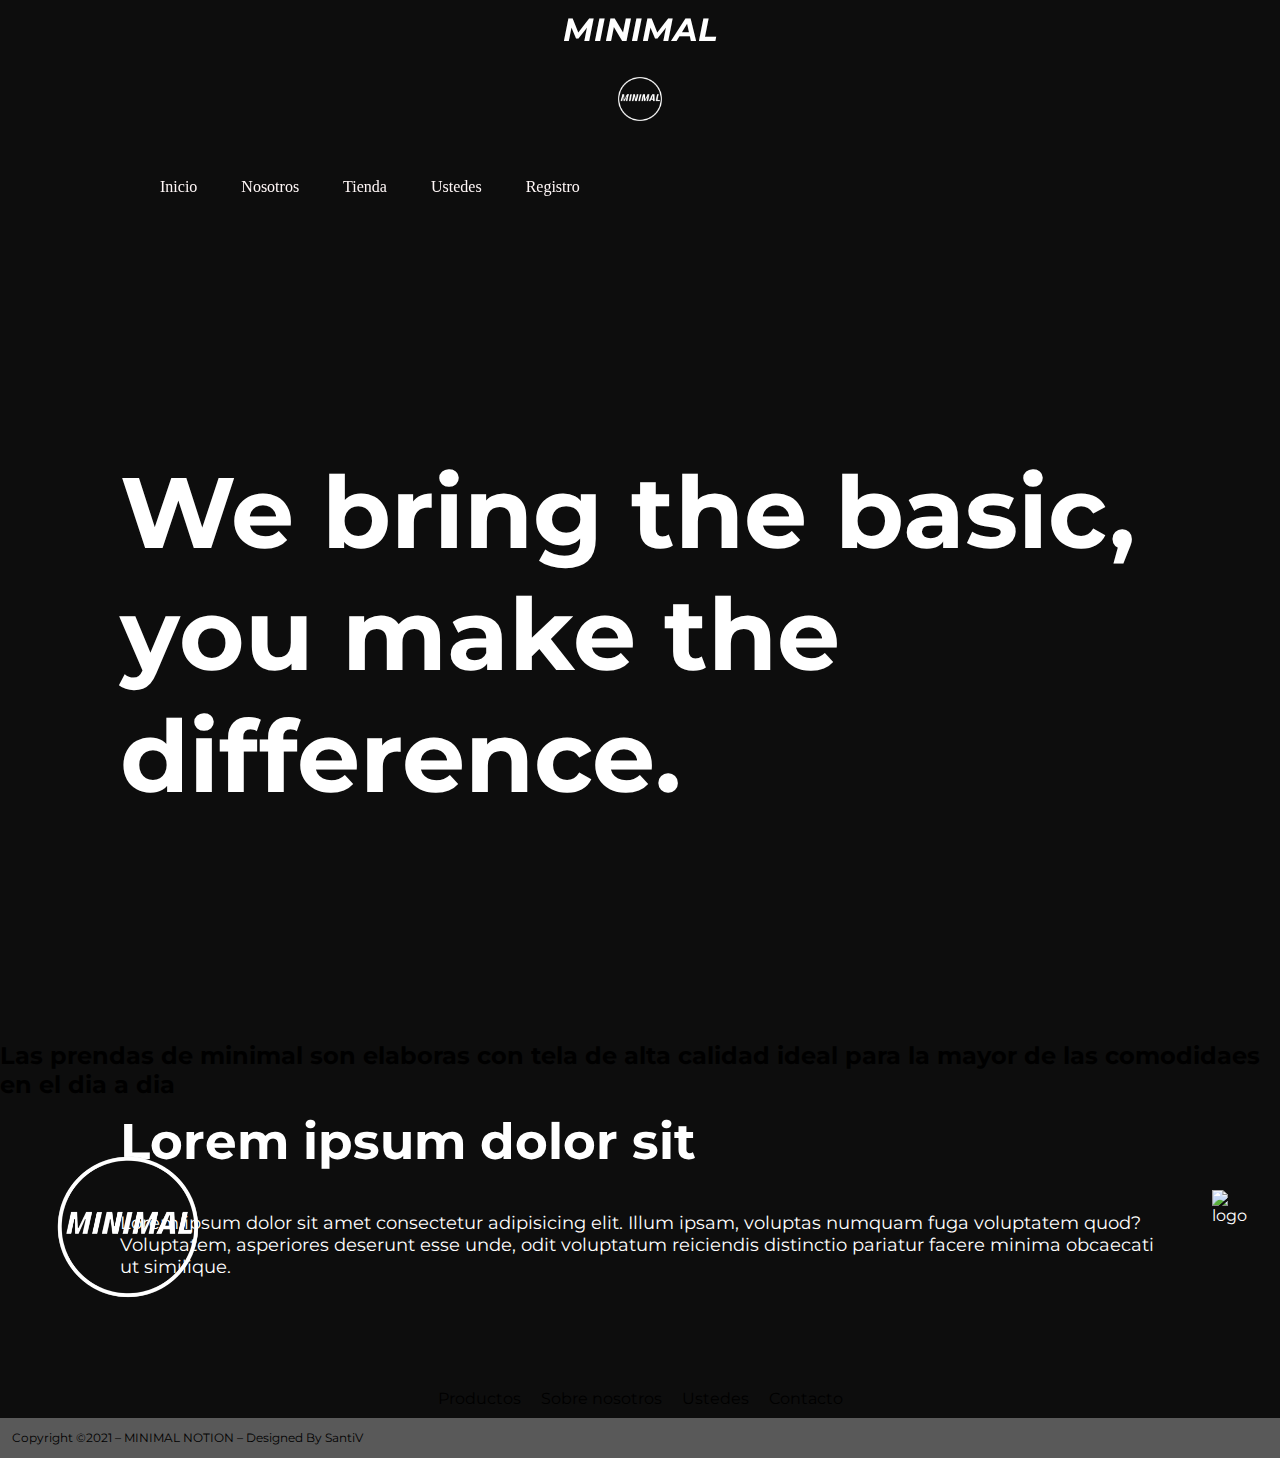
==== index.html @ 9dcfcaac "se agrega sass" ====
<!DOCTYPE html>
<html lang="en">
<head>
    <meta charset="UTF-8">
    <meta http-equiv="X-UA-Compatible" content="IE=edge">
    <meta name="viewport" content="width=device-width, initial-scale=1.0">
    <link rel="icon" href="imagenes/minimalnotion1.png">
    <!--GOOGLE FONTS-->
    <link rel="preconnect" href="https://fonts.googleapis.com">
    <link rel="preconnect" href="https://fonts.gstatic.com" crossorigin>
    <link href="https://fonts.googleapis.com/css2?family=Montserrat&family=Source+Sans+3:ital,wght@1,700&display=swap" rel="stylesheet">
    <!--FONT AWESOME-->
    <link rel="stylesheet" href="https://use.fontawesome.com/releases/v5.15.4/css/all.css" integrity="sha384-DyZ88mC6Up2uqS4h/KRgHuoeGwBcD4Ng9SiP4dIRy0EXTlnuz47vAwmeGwVChigm" crossorigin="anonymous">
    <!--CSS-->
    <link rel="stylesheet" href="./css/main.css">
    <title>Minimal Notion</title>
</head>
<body>
    <div class="container">
        <div class="header">
        <header>
            <h1 class="titInicialMinimal">MINIMAL</h1>
            <div class="containerAnimacion">
                <div class="agrandar">
                    <img src="imagenes/minimalnotion1-PhotoRoom.png" alt="" height="80px" width="80px" >
                </div>
            </div>
            <nav class="nav">
                <nav class="navegacion">
                    <ul class="menu">
                        <li><a href="index.html">Inicio</a></li>
                        <li><a href="./Sections/nosotros.html">Nosotros</a></li>
                        <li><a href="./Sections/tienda.html">Tienda</a>
                            <ul class="submenu">
                                <li><a href="./Sections/tienda.html">Hombre</a></li>
                                <li><a href="./Sections/tienda.html">Mujer</a></li>
                            </ul>
                        </li>
                        <li><a href="./Sections/Ustedes.html">Ustedes</a></li>
                        <li><a href="./Sections/registro.html">Registro</a></li>
                    </ul>
                </nav>
        </header>
    </div>
        <div class="banner">
        <div class="banner">
            <h1 class="bannerTitle">We bring the basic, you make the difference.</h1>
        </div>
            <!--breve explicacion de los productos-->
        <section class="section1">
            <div class="section1Texto">
                <h2 class="section1Title">Lorem ipsum dolor sit </h2>
                <p class="section1Descrip">Lorem ipsum dolor sit amet consectetur adipisicing elit. Illum ipsam, voluptas numquam fuga voluptatem quod? Voluptatem, asperiores deserunt esse unde, odit voluptatum reiciendis distinctio pariatur facere minima obcaecati ut similique.</p>
            </div>
            <div class="section1Img">
                <img class="section1Img" src="imagenes/Minimal Inicio.png" alt="logo" height="50%" width="30%">
            </div>
    </div>
        <div class="info-a-compradores">
            <h2>Las prendas de minimal son elaboras con tela de alta calidad ideal para la mayor de las comodidaes en el dia a dia</h2>
    
    </div>
        <div class="footer">
            <div class="container">
                <img class="footerImg" src="imagenes/minimalnotion1-PhotoRoom.png" alt="logo">
                <ul class="list-inline">
                    <li class="list-inline-item"><a href="#"><i class="fab fa-facebook"></i></a></li>
                    <li class="list-inline-item"><a href="#"><i class="fab fa-instagram"></i></a></li>
                </ul>
                <ul class="list-inline">
                    <li class="list-inline-item footer-menu"><a href="">Productos</a></li>
                    <li class="list-inline-item footer-menu"><a href="">Sobre nosotros</a></li>
                    <li class="list-inline-item footer-menu"><a href="">Ustedes</a></li>
                    <li class="list-inline-item footer-menu"><a href="">Contacto</a></li>
                </ul>
            </div>
            <div class="footerb">
                <p>Copyright ©2021 – MINIMAL NOTION – Designed By SantiV</p>
            </div>
        </section>
    </div>
    </div>
</body>
</html>
---- css/main.css ----
/*body*/

* {
    box-sizing: border-box;
    -webkit-font-smoothing: antialiased;
    -moz-osx-font-smoothing: grayscale;
	margin: 0px;
	padding: 0px;
}
a{
	text-decoration: none;
	font-style: none;
	color: #000;
}
body {
font-family: "Montserrat", sans-serif;
background-color: #0D0D0D;
}
header{
	width: 100%;
	position: sticky;
	top: 0;
}
.titInicialMinimal {
font-style: italic; 
text-align: center;
color: #fff;
margin: 10px;
}
.containerAnimacion{
	display: flex;
	justify-content: center;
	align-items:center;
}
.agrandar{
	animation-name: agrandar;
	-o-animation-iteration-count: infinite;
	animation-duration: 2s;
	animation-timing-function: linear;
	animation-direction: alternate ;
}
@keyframes agrandar{
	from{
	transform: scale(1.1)
	}
	to{
	transform: scale(2.0)
	}
}




/*BARRA DE NAVEGACION*/
.navegacion{
	width: 1000px;
	margin: 20px auto;
	background: #0D0D0D;
	
}
/*BARRA DE NAVEGACION*/
.navegacion{
	width: 1000px;
	margin: 20px auto;
	background: #0D0D0D;
	
}

.navegacion ul{
	list-style: none;
}

.menu > li{
	position: relative;
	display: inline-block;
}

.menu > li > a{
	display: block;
	padding: 15px 20px;
	color: #fff7f7;
	font-family: 'Open sans';
	text-decoration: none;
}

.menu li a:hover{
	color: #CE7D35;
	transition: all .3s;
}
/* EFECTO BOTONES*/
.navMenu{
	display: flex;
}
/* SUBMENU*/
.submenu{
	position: absolute;
	background: #333333;
	width: 120%;
	visibility: hidden;
	opacity: 0;
	transition: opacity 1.5s;
}

.submenu li a{
	display: block;
	padding: 15px;
	color: #fff;
	font-family: 'Open sans';
	text-decoration: none;
}

.menu li:hover .submenu{
	visibility: visible;
	opacity: 1;
}

/*banner y footer no hechos en sass*/
/*BANNER*/

.banner{
	width: 100%;
	height: 90vh;
	background-image: url(../imagenes/Minimal\ Inicio.png);
	background-size: cover;
	background-position : center;
}
.bannerTitle{
	text-align: left;
	color: #fff;
	font-size: 100px;
	padding: 220px 120px;
} 
/*SECTION*/
.section1{
	display: flex;
	align-items: center;
	justify-content: space-between;
	margin:50px;
	color: #fff;
}
.section1Texto{
	padding-left: 70px;
	padding-right: 50px;
}
.section1Title{
	padding: 20px 0;
	font-size: 50px;
}
.section1Descrip{
	padding: 20px 0;
	font-size: 18px;
}
.section1Img{
	width: 2vh;
	height: 1vh;
}

/*FOOTER*/
#footer {
	margin-top: 80px;
	padding: 20px 0 0 0;
	text-align: center;
	color: #fff;
}
#footer {
	background: #262626;
}
#footer a{
	color: #fff;
}
#footer a:hover{
	color: #585858;
}
.footerImg{
	width: 20%;
}
.list-inline{
	display: flex;
	justify-content: center;
	list-style: none;
}
.list-inline-item{
	padding: 10px;
}
.footerb {
	background-color: #595959;
	height: 40px;
}
.footerb p {
	font-size: 12px;
	padding: 12px;
}

/*FIN FOOTER*/

/*NOSOTROS*/
.sectionNosotrosImg {
	width: 100%;
	height: 100%;
	background-size: cover;
	background-position: center;
}
/*FIN NOSOTROS*/

/*CONTACTO*/
form {
	width: 300px;
	margin: auto;
	background: #ddd;
	padding: 20px;
	margin-top: 20px;
	color: black;
	border: 1px solid black;
}
h1 {
	text-align: start;
	margin-bottom: 20px;
	margin-top: 0;
}
label, input,select {
	width: 100%;
	display: block;
	font-size: 1.2em;
}
input, select {
	padding: 5px;
	margin-bottom: 20px;
}
input[type="submit"] {
	width: 30%;
	margin: auto;
	background: #333;
	color: white;
	border: none;
	cursor: pointer;
}
.error {
	color: red;}


/*FIN CONTACTO*/
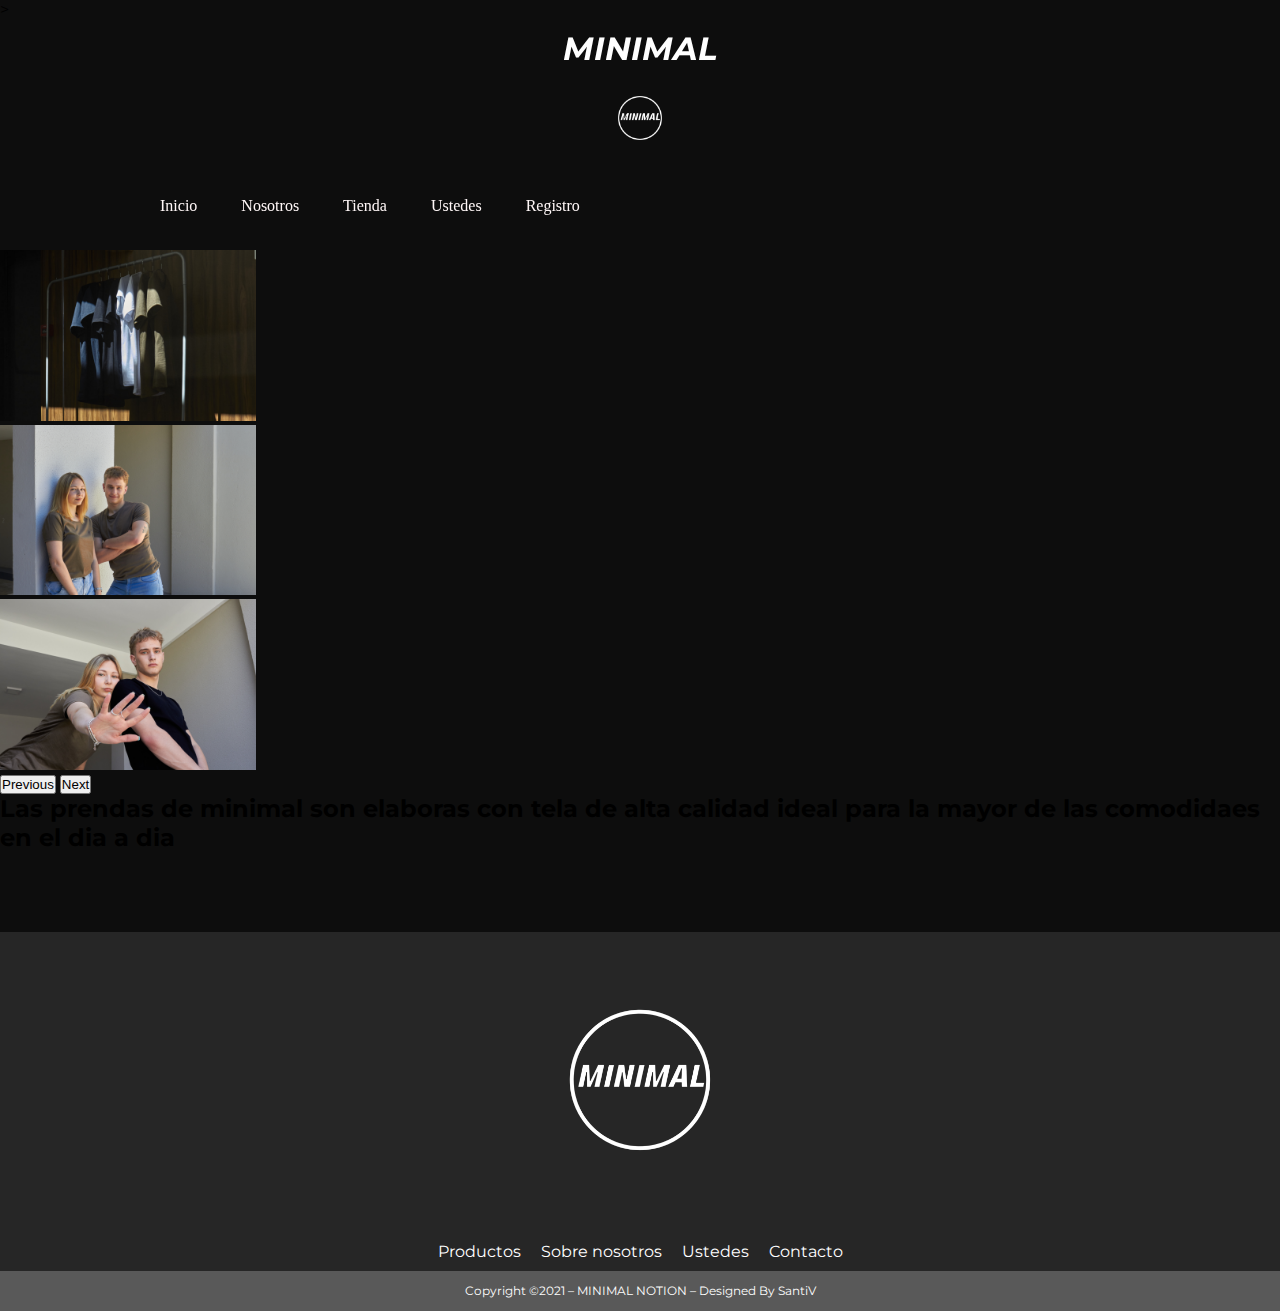
==== commit 46ecaf81: "se modifican todas las secciones faltaria aplicar sass al 100%" ====
--- a/index.html
+++ b/index.html
@@ -1,6 +1,6 @@
 <!DOCTYPE html>
 <html lang="en">
-<head>
+>
     <meta charset="UTF-8">
     <meta http-equiv="X-UA-Compatible" content="IE=edge">
     <meta name="viewport" content="width=device-width, initial-scale=1.0">
@@ -8,6 +8,10 @@
     <!--GOOGLE FONTS-->
     <link rel="preconnect" href="https://fonts.googleapis.com">
     <link rel="preconnect" href="https://fonts.gstatic.com" crossorigin>
+    <!--Bostrap 4.6v-->
+    <link rel="stylesheet" href="https://cdn.jsdelivr.net/npm/bootstrap@4.6.1/dist/css/bootstrap.min.css" integrity="sha384-zCbKRCUGaJDkqS1kPbPd7TveP5iyJE0EjAuZQTgFLD2ylzuqKfdKlfG/eSrtxUkn" crossorigin="anonymous">
+    <!--Aos-->
+    <link href="https://unpkg.com/aos@2.3.1/dist/aos.css" rel="stylesheet">
     <link href="https://fonts.googleapis.com/css2?family=Montserrat&family=Source+Sans+3:ital,wght@1,700&display=swap" rel="stylesheet">
     <!--FONT AWESOME-->
     <link rel="stylesheet" href="https://use.fontawesome.com/releases/v5.15.4/css/all.css" integrity="sha384-DyZ88mC6Up2uqS4h/KRgHuoeGwBcD4Ng9SiP4dIRy0EXTlnuz47vAwmeGwVChigm" crossorigin="anonymous">
@@ -22,7 +26,7 @@
             <h1 class="titInicialMinimal">MINIMAL</h1>
             <div class="containerAnimacion">
                 <div class="agrandar">
-                    <img src="imagenes/minimalnotion1-PhotoRoom.png" alt="" height="80px" width="80px" >
+                    <img src="imagenes/minimalnotion1-PhotoRoom.png" alt="" height="80px" width="80px" data-aos="fade-right" data-aos-duration="3000">
                 </div>
             </div>
             <nav class="nav">
@@ -41,44 +45,54 @@
                     </ul>
                 </nav>
         </header>
-    </div>
-        <div class="banner">
-        <div class="banner">
-            <h1 class="bannerTitle">We bring the basic, you make the difference.</h1>
+        <div id="carouselExampleControls" class="carousel slide" data-ride="carousel">
+            <div class="carousel-inner">
+            <div class="carousel-item active">
+                <img src="imagenes/perchero carrousel .png" class="d-block w-100" alt="..." width="20%" height="20%">
+            </div>
+            <div class="carousel-item">
+                <img src="imagenes/remeras verdes carrousel.jpg" class="d-block w-100" alt="..."width="20%" height="20%">
+            </div>
+            <div class="carousel-item">
+                <img src="imagenes/carrousel remeras miztas.jpg" class="d-block w-100" alt="..."width="20%" height="20%">
+            </div>
+            </div>
+        <button class="carousel-control-prev" type="button" data-target="#carouselExampleControls" data-slide="prev">
+            <span class="carousel-control-prev-icon" aria-hidden="true"></span>
+            <span class="sr-only">Previous</span>
+            </button>
+            <button class="carousel-control-next" type="button" data-target="#carouselExampleControls" data-slide="next">
+            <span class="carousel-control-next-icon" aria-hidden="true"></span>
+            <span class="sr-only">Next</span>
+            </button>
         </div>
-            <!--breve explicacion de los productos-->
-        <section class="section1">
-            <div class="section1Texto">
-                <h2 class="section1Title">Lorem ipsum dolor sit </h2>
-                <p class="section1Descrip">Lorem ipsum dolor sit amet consectetur adipisicing elit. Illum ipsam, voluptas numquam fuga voluptatem quod? Voluptatem, asperiores deserunt esse unde, odit voluptatum reiciendis distinctio pariatur facere minima obcaecati ut similique.</p>
-            </div>
-            <div class="section1Img">
-                <img class="section1Img" src="imagenes/Minimal Inicio.png" alt="logo" height="50%" width="30%">
-            </div>
-    </div>
         <div class="info-a-compradores">
             <h2>Las prendas de minimal son elaboras con tela de alta calidad ideal para la mayor de las comodidaes en el dia a dia</h2>
-    
-    </div>
-        <div class="footer">
-            <div class="container">
-                <img class="footerImg" src="imagenes/minimalnotion1-PhotoRoom.png" alt="logo">
-                <ul class="list-inline">
-                    <li class="list-inline-item"><a href="#"><i class="fab fa-facebook"></i></a></li>
-                    <li class="list-inline-item"><a href="#"><i class="fab fa-instagram"></i></a></li>
-                </ul>
-                <ul class="list-inline">
-                    <li class="list-inline-item footer-menu"><a href="">Productos</a></li>
-                    <li class="list-inline-item footer-menu"><a href="">Sobre nosotros</a></li>
-                    <li class="list-inline-item footer-menu"><a href="">Ustedes</a></li>
-                    <li class="list-inline-item footer-menu"><a href="">Contacto</a></li>
-                </ul>
-            </div>
-            <div class="footerb">
-                <p>Copyright ©2021 – MINIMAL NOTION – Designed By SantiV</p>
-            </div>
-        </section>
-    </div>
-    </div>
+            <section class="footer">
+                <div class="container">
+                    <img class="footerImg" src="imagenes/minimalnotion1-PhotoRoom.png" alt="logo">
+                    <ul class="list-inline">
+                        <li class="list-inline-item"><a href="#"><i class="fab fa-facebook"></i></a></li>
+                        <li class="list-inline-item"><a href="#"><i class="fab fa-instagram"></i></a></li>
+                    </ul>
+                    <ul class="list-inline">
+                        <li class="list-inline-item footer-menu"><a href="">Productos</a></li>
+                        <li class="list-inline-item footer-menu"><a href="">Sobre nosotros</a></li>
+                        <li class="list-inline-item footer-menu"><a href="">Ustedes</a></li>
+                        <li class="list-inline-item footer-menu"><a href="">Contacto</a></li>
+                    </ul>
+                </div>
+                <div class="footerb">
+                    <p>Copyright ©2021 – MINIMAL NOTION – Designed By SantiV</p>
+                </div>
+            </section>
+    <!--Aos js-->
+    <script src="https://unpkg.com/aos@2.3.1/dist/aos.js"></script>
+    <script>
+        AOS.init();
+    </script>
+    <!--BOOTSTRAP 4.6 JS-->
+    <script src="https://cdn.jsdelivr.net/npm/jquery@3.5.1/dist/jquery.slim.min.js" integrity="sha384-DfXdz2htPH0lsSSs5nCTpuj/zy4C+OGpamoFVy38MVBnE+IbbVYUew+OrCXaRkfj" crossorigin="anonymous"></script>
+<script src="https://cdn.jsdelivr.net/npm/bootstrap@4.6.1/dist/js/bootstrap.bundle.min.js" integrity="sha384-fQybjgWLrvvRgtW6bFlB7jaZrFsaBXjsOMm/tB9LTS58ONXgqbR9W8oWht/amnpF" crossorigin="anonymous"></script>
 </body>
 </html>--- a/css/main.css
+++ b/css/main.css
@@ -1,5 +1,9 @@
-/*body*/
-
+/*
+-----------------FUENTES---------------
+font-family: 'Montserrat', sans-serif;
+font-family: 'Source Sans 3', sans-serif;
+*/
+/*INDEX*/
 * {
     box-sizing: border-box;
     -webkit-font-smoothing: antialiased;
@@ -13,8 +17,8 @@
 	color: #000;
 }
 body {
-font-family: "Montserrat", sans-serif;
-background-color: #0D0D0D;
+    background-color: #0D0D0D;
+	font-family: 'Montserrat', sans-serif;
 }
 header{
 	width: 100%;
@@ -22,7 +26,7 @@
 	top: 0;
 }
 .titInicialMinimal {
-font-style: italic; 
+	font-style: italic; 
 text-align: center;
 color: #fff;
 margin: 10px;
@@ -30,7 +34,7 @@
 .containerAnimacion{
 	display: flex;
 	justify-content: center;
-	align-items:center;
+	align-items:center
 }
 .agrandar{
 	animation-name: agrandar;
@@ -49,8 +53,6 @@
 }
 
 
-
-
 /*BARRA DE NAVEGACION*/
 .navegacion{
 	width: 1000px;
@@ -58,13 +60,6 @@
 	background: #0D0D0D;
 	
 }
-/*BARRA DE NAVEGACION*/
-.navegacion{
-	width: 1000px;
-	margin: 20px auto;
-	background: #0D0D0D;
-	
-}
 
 .navegacion ul{
 	list-style: none;
@@ -91,6 +86,7 @@
 .navMenu{
 	display: flex;
 }
+
 /* SUBMENU*/
 .submenu{
 	position: absolute;
@@ -114,7 +110,10 @@
 	opacity: 1;
 }
 
-/*banner y footer no hechos en sass*/
+
+
+
+
 /*BANNER*/
 
 .banner{
@@ -156,19 +155,19 @@
 }
 
 /*FOOTER*/
-#footer {
+.footer {
 	margin-top: 80px;
 	padding: 20px 0 0 0;
 	text-align: center;
 	color: #fff;
 }
-#footer {
+.footer {
 	background: #262626;
 }
-#footer a{
-	color: #fff;
-}
-#footer a:hover{
+.footer a{
+	color: #fff;
+}
+.footer a:hover{
 	color: #585858;
 }
 .footerImg{
@@ -200,6 +199,7 @@
 	background-size: cover;
 	background-position: center;
 }
+
 /*FIN NOSOTROS*/
 
 /*CONTACTO*/
@@ -239,3 +239,146 @@
 
 
 /*FIN CONTACTO*/
+
+/*TIENDA*/
+.Grid-tienda{}
+.clearfix:before,
+.clearfix:after {
+    content: " ";
+    display: table;
+}
+
+.clearfix:after {
+    clear: both;
+}
+
+.card {
+background-color: #fff;
+border-radius: 2px;
+box-shadow: -1px 2px 4px rgba(0,0,0,.25), 1px 1px 3px rgba(0,0,0,.1);
+margin: 0 auto;
+max-width: 340px;
+}
+
+.card-media {
+width: 100%;
+}
+
+.card-details {
+padding: 5px 15px;
+}
+
+.card-head {
+font-weight: 400;
+}
+
+.card-head {
+font-size: 26px;
+margin-bottom: 15px;
+}
+
+.card-action-button {
+border-radius: 2px;
+color: #FFAB40;
+cursor: pointer;
+display: inline-block;
+font-weight: 500;
+margin: 0;
+padding: 10px;
+text-decoration: none;
+}
+
+.card-action-button:hover {
+background-color: rgba(255 ,168 ,58, .2);
+}
+
+
+
+/*FIN TIENDA*/
+
+/* USTEDES*/
+*{
+	padding: 0;
+	margin: 0;
+	box-sizing: border-box;
+}
+
+
+.headerUstedes { grid-area: header;
+background-color: red;
+height: 24vh;
+}
+
+.seccion1{ grid-area: section1;
+background-color: rebeccapurple;
+height: 26,1vh;
+}
+
+.seccion2 { grid-area: section2;
+background-color: royalblue;
+height: 26,1vh;
+}
+
+.seccion3 { grid-area: section3;
+background-color: wheat;
+height: 25,1vh;
+}
+
+.seccion4 { grid-area: section4;
+background-color: orange;
+height: 25,1vh;
+}
+
+.footerUstedes { grid-area: footer; 
+background-color: greenyellow;
+height: 25vh;
+} 
+.Grid-Ustedes{
+	display: grid
+	
+
+}
+
+.h1Ustedes{
+	font-size: none;
+	color: #fff;
+}
+.h2Ustedes{
+	font-size: none;
+	color: #fff;
+}
+.sectionUstedesImg1{
+	width: 10%;
+
+}
+.sectionUstedesImg2{
+	width: 10%;
+
+}
+.sectionUstedesImg3{
+	width: 10%;
+
+}
+.sectionUstedesImg4{
+	width: 10%;
+
+}
+.sectionUstedesImg5{
+	width: 10%;
+
+}
+.sectionUstedesImg6{
+	width: 10%;
+
+}
+
+
+@media (max-width: 420px) {
+	.container {
+		grid-template-areas:"header header header header""header header header header""section1 section1 section1 section1""section2 section2 section2 section2""section3 section3 section3 section3""section4 section4 section4 section4""footer footer footer footer""footer footer footer footer";
+	}
+}
+
+
+
+/*  FIN USTEDES*/   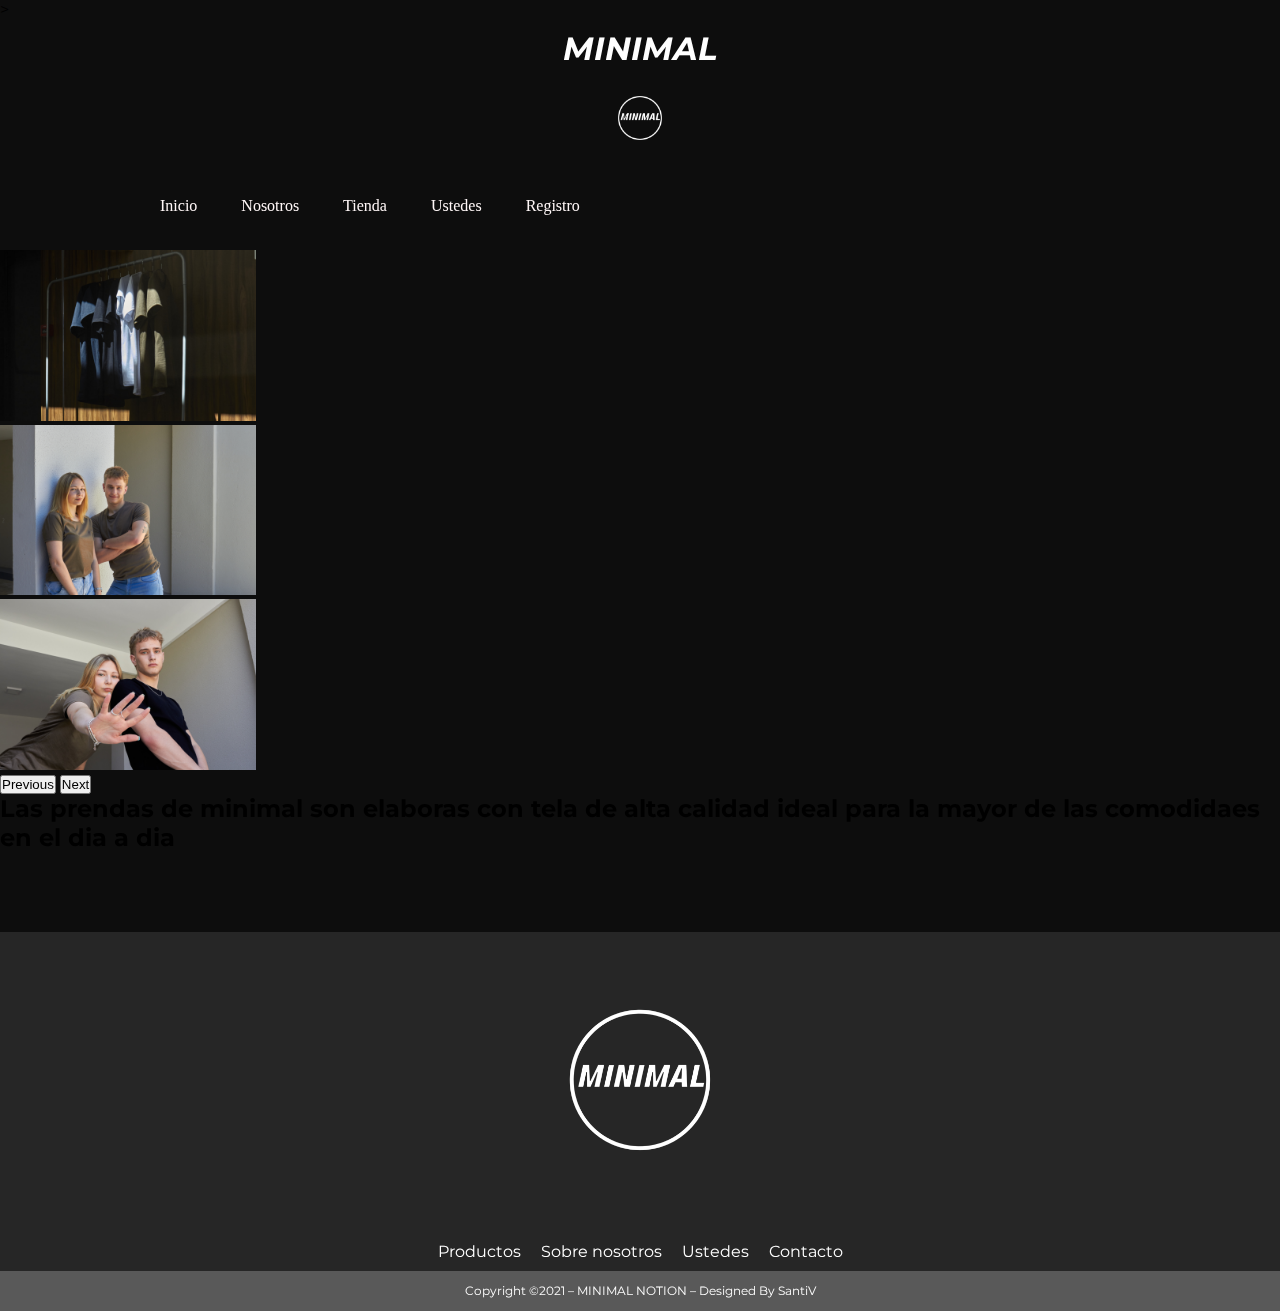
==== commit 9cff39d4: "se agregan imagenes a carpeta img y se agrega colores al sass correspondiente" ====
--- a/index.html
+++ b/index.html
@@ -44,7 +44,6 @@
                         <li><a href="./Sections/registro.html">Registro</a></li>
                     </ul>
                 </nav>
-        </header>
         <div id="carouselExampleControls" class="carousel slide" data-ride="carousel">
             <div class="carousel-inner">
             <div class="carousel-item active">
--- a/css/main.css
+++ b/css/main.css
@@ -229,8 +229,8 @@
 input[type="submit"] {
 	width: 30%;
 	margin: auto;
-	background: #333;
-	color: white;
+	background: #585858;
+	color: #fff;
 	border: none;
 	cursor: pointer;
 }
@@ -304,73 +304,7 @@
 }
 
 
-.headerUstedes { grid-area: header;
-background-color: red;
-height: 24vh;
-}
-
-.seccion1{ grid-area: section1;
-background-color: rebeccapurple;
-height: 26,1vh;
-}
-
-.seccion2 { grid-area: section2;
-background-color: royalblue;
-height: 26,1vh;
-}
-
-.seccion3 { grid-area: section3;
-background-color: wheat;
-height: 25,1vh;
-}
-
-.seccion4 { grid-area: section4;
-background-color: orange;
-height: 25,1vh;
-}
-
-.footerUstedes { grid-area: footer; 
-background-color: greenyellow;
-height: 25vh;
-} 
-.Grid-Ustedes{
-	display: grid
-	
-
-}
-
-.h1Ustedes{
-	font-size: none;
-	color: #fff;
-}
-.h2Ustedes{
-	font-size: none;
-	color: #fff;
-}
-.sectionUstedesImg1{
-	width: 10%;
-
-}
-.sectionUstedesImg2{
-	width: 10%;
-
-}
-.sectionUstedesImg3{
-	width: 10%;
-
-}
-.sectionUstedesImg4{
-	width: 10%;
-
-}
-.sectionUstedesImg5{
-	width: 10%;
-
-}
-.sectionUstedesImg6{
-	width: 10%;
-
-}
+
 
 
 @media (max-width: 420px) {
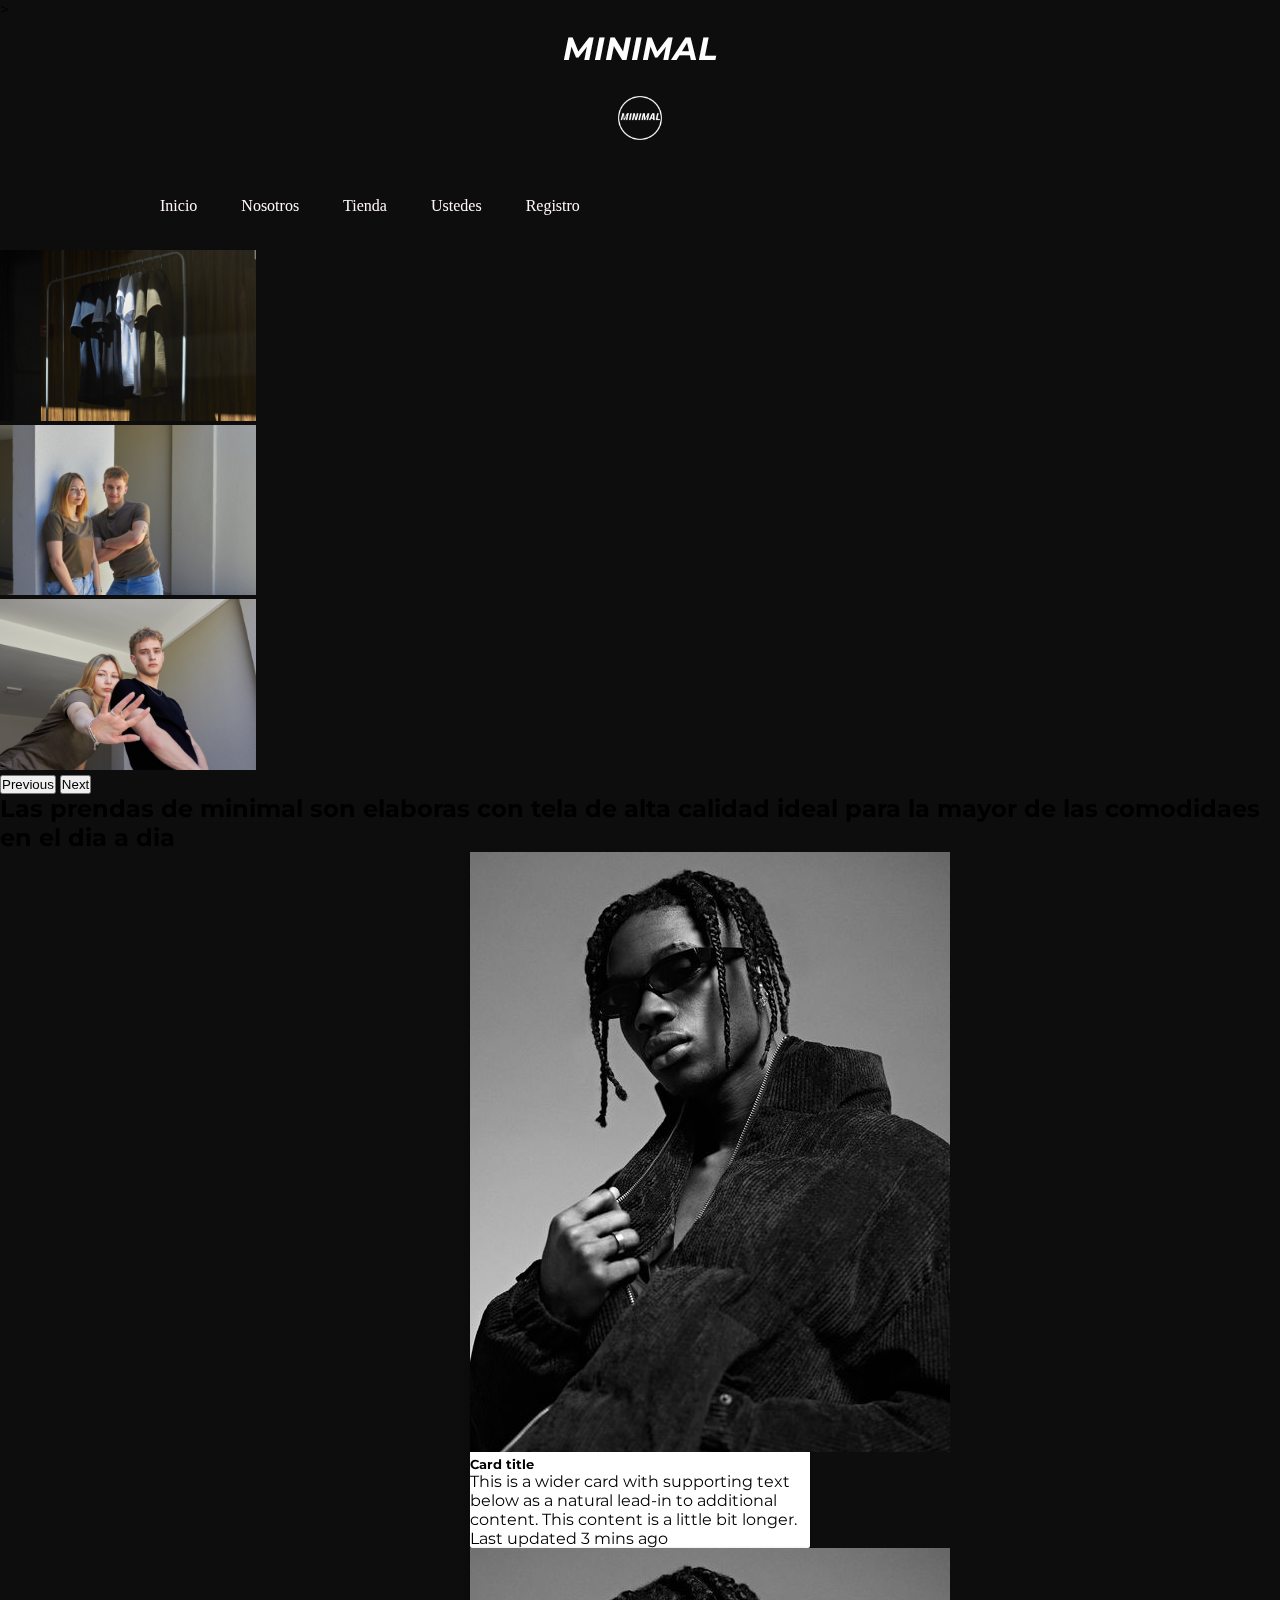
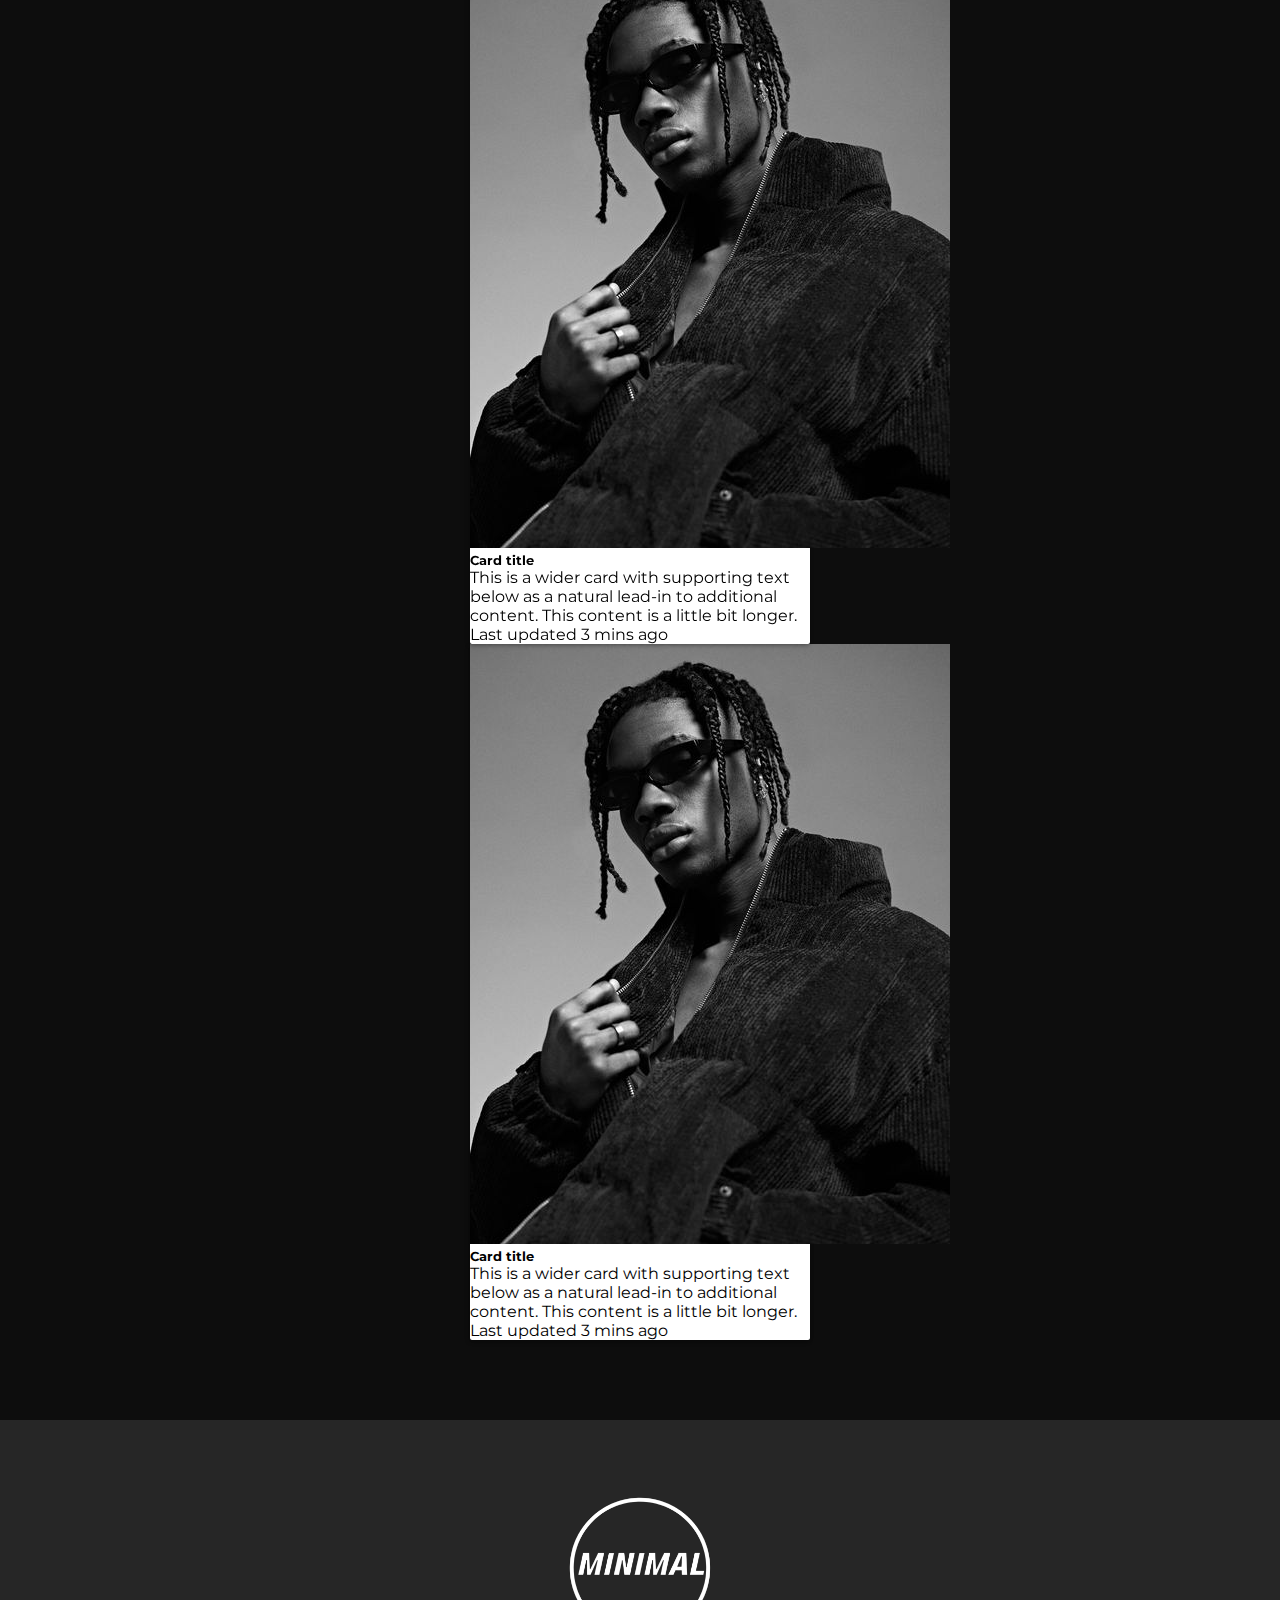
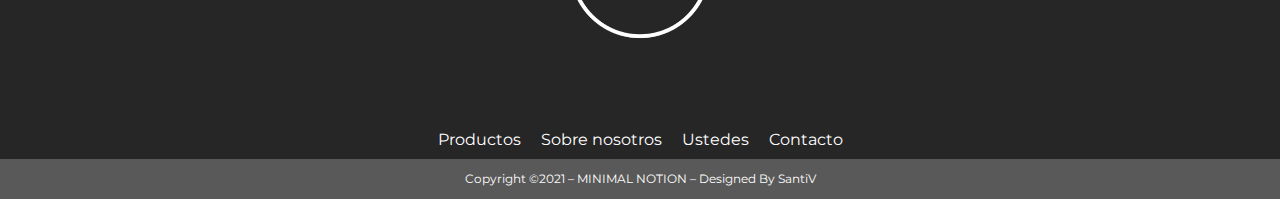
==== commit 89e6804c: "se agrega 2do banner al index" ====
--- a/index.html
+++ b/index.html
@@ -67,6 +67,34 @@
         </div>
         <div class="info-a-compradores">
             <h2>Las prendas de minimal son elaboras con tela de alta calidad ideal para la mayor de las comodidaes en el dia a dia</h2>
+            <!--alinear en css las cartas-->
+            <div class="card bg-dark text-white">
+                <img src="imagenes/Chico cadena.jpg" class="card-img" alt="...">
+                <div class="card-img-overlay">
+                <h5 class="card-title">Card title</h5>
+                <p class="card-text">This is a wider card with supporting text below as a natural lead-in to additional content. This content is a little bit longer.</p>
+                <p class="card-text">Last updated 3 mins ago</p>
+                </div>
+            </div>
+            </div>
+            <div class="card bg-dark text-white">
+                <img src="imagenes/Chico cadena.jpg" class="card-img" alt="...">
+                <div class="card-img-overlay">
+                <h5 class="card-title">Card title</h5>
+                <p class="card-text">This is a wider card with supporting text below as a natural lead-in to additional content. This content is a little bit longer.</p>
+                <p class="card-text">Last updated 3 mins ago</p>
+                </div>
+            </div>
+            </div>
+            <div class="card bg-dark text-white">
+                <img src="imagenes/Chico cadena.jpg" class="card-img" alt="...">
+                <div class="card-img-overlay">
+                <h5 class="card-title">Card title</h5>
+                <p class="card-text">This is a wider card with supporting text below as a natural lead-in to additional content. This content is a little bit longer.</p>
+                <p class="card-text">Last updated 3 mins ago</p>
+                </div>
+            </div>
+            </div>
             <section class="footer">
                 <div class="container">
                     <img class="footerImg" src="imagenes/minimalnotion1-PhotoRoom.png" alt="logo">
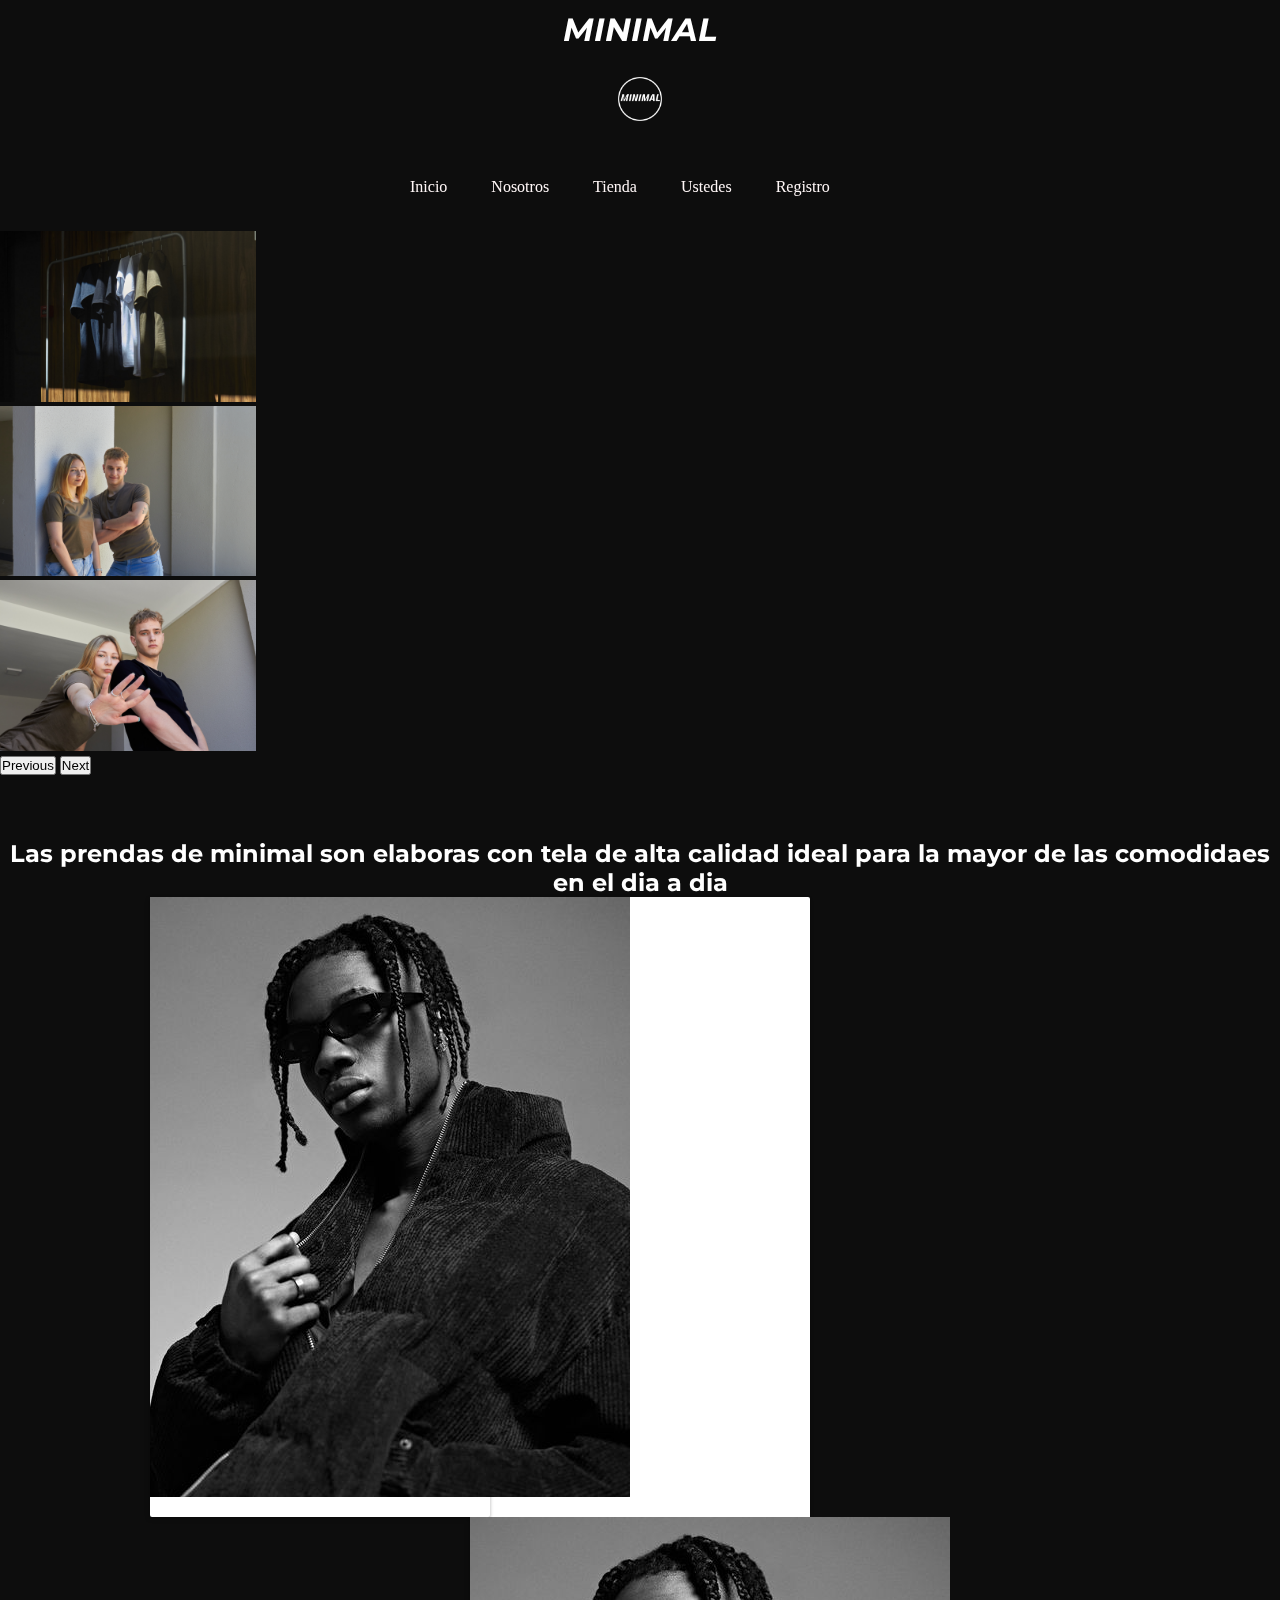
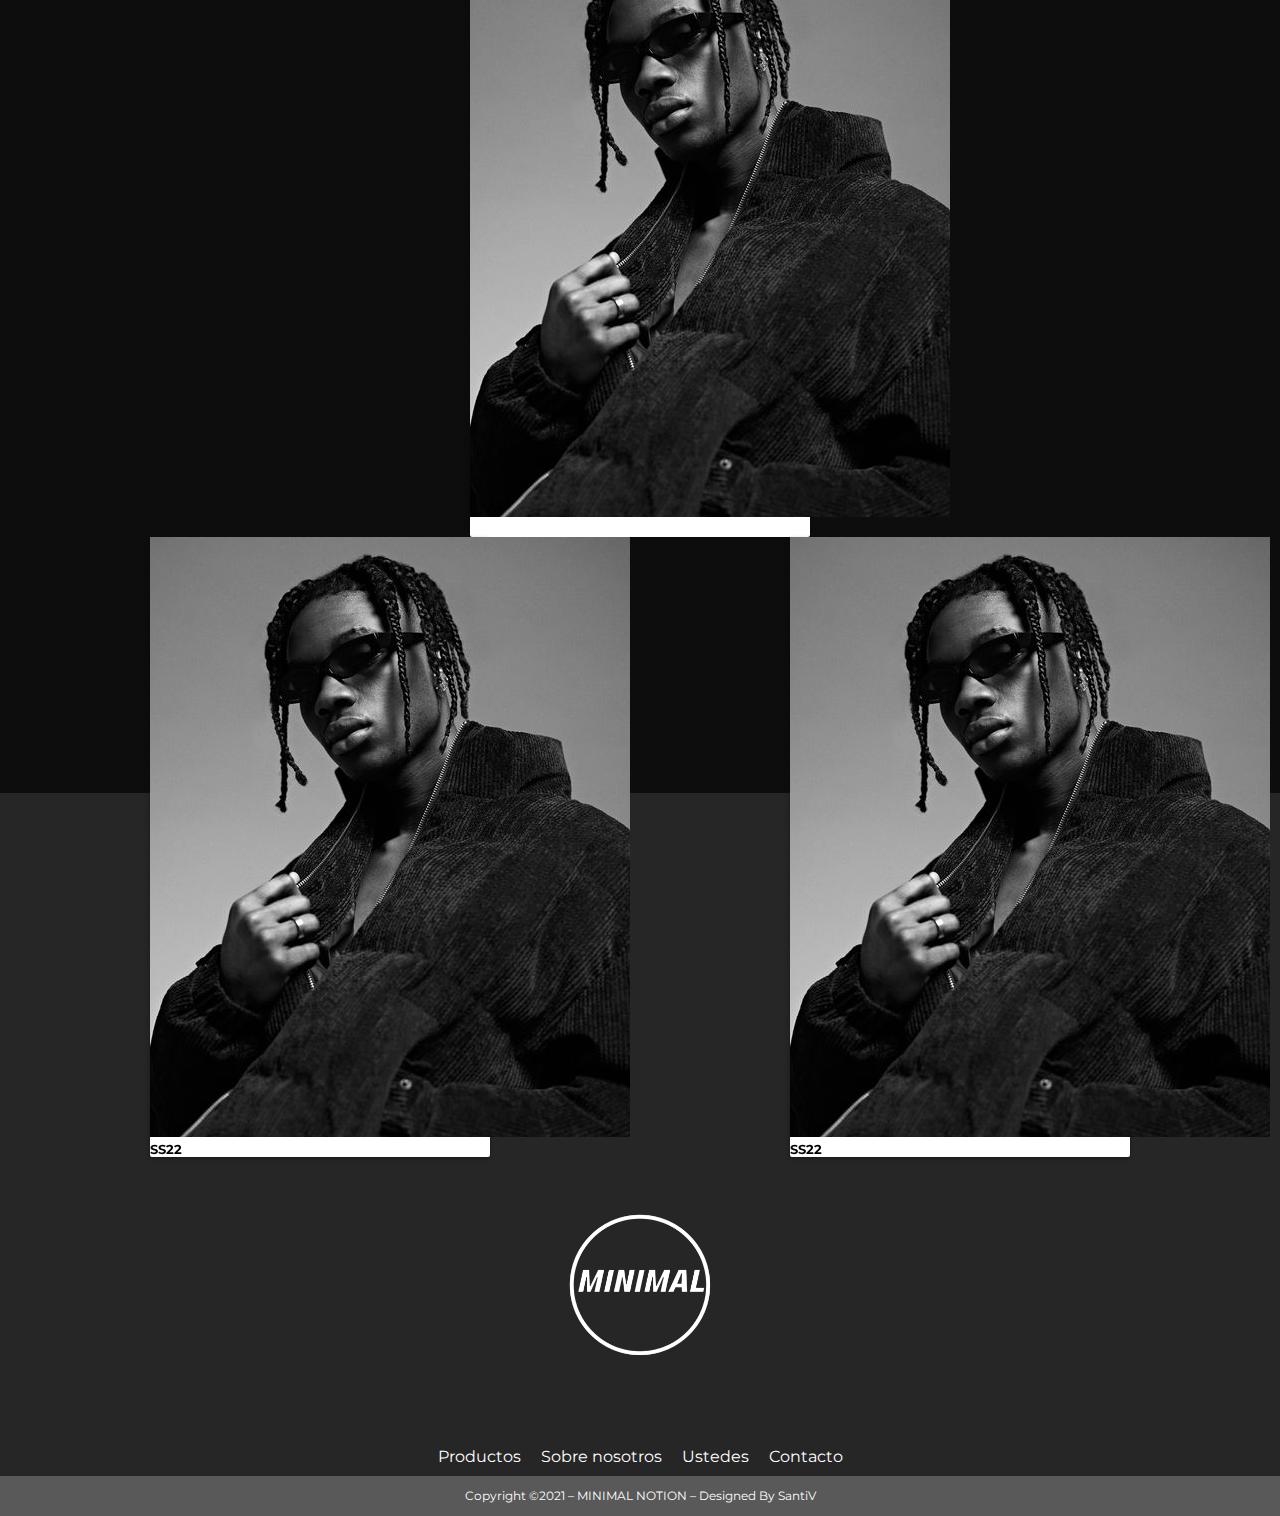
==== commit 661258a8: "modificacion proyecto final" ====
--- a/index.html
+++ b/index.html
@@ -1,6 +1,5 @@
 <!DOCTYPE html>
 <html lang="en">
->
     <meta charset="UTF-8">
     <meta http-equiv="X-UA-Compatible" content="IE=edge">
     <meta name="viewport" content="width=device-width, initial-scale=1.0">
@@ -65,53 +64,71 @@
             <span class="sr-only">Next</span>
             </button>
         </div>
-        <div class="info-a-compradores">
+        <div class="infoCompradores">
             <h2>Las prendas de minimal son elaboras con tela de alta calidad ideal para la mayor de las comodidaes en el dia a dia</h2>
             <!--alinear en css las cartas-->
+        <div class="segundoBanner">
             <div class="card bg-dark text-white">
                 <img src="imagenes/Chico cadena.jpg" class="card-img" alt="...">
                 <div class="card-img-overlay">
-                <h5 class="card-title">Card title</h5>
-                <p class="card-text">This is a wider card with supporting text below as a natural lead-in to additional content. This content is a little bit longer.</p>
-                <p class="card-text">Last updated 3 mins ago</p>
+                <h5 class="card-title">SS22</h5>
+                <p class="card-text"></p>
+                <p class="card-text"></p>
                 </div>
             </div>
             </div>
             <div class="card bg-dark text-white">
                 <img src="imagenes/Chico cadena.jpg" class="card-img" alt="...">
                 <div class="card-img-overlay">
-                <h5 class="card-title">Card title</h5>
-                <p class="card-text">This is a wider card with supporting text below as a natural lead-in to additional content. This content is a little bit longer.</p>
-                <p class="card-text">Last updated 3 mins ago</p>
+                <h5 class="card-title">SS22</h5>
+                <p class="card-text"></p>
+                <p class="card-text"></p>
                 </div>
             </div>
             </div>
-            <div class="card bg-dark text-white">
-                <img src="imagenes/Chico cadena.jpg" class="card-img" alt="...">
-                <div class="card-img-overlay">
-                <h5 class="card-title">Card title</h5>
-                <p class="card-text">This is a wider card with supporting text below as a natural lead-in to additional content. This content is a little bit longer.</p>
-                <p class="card-text">Last updated 3 mins ago</p>
+            <div class="segundoBanner">
+                <div class="card bg-dark text-white">
+                    <img src="imagenes/Chico cadena.jpg" class="card-img" alt="...">
+                    <div class="card-img-overlay">
+                    <h5 class="card-title">SS22</h5>
+                    <p class="card-text"></p>
+                    <p class="card-text"></p>
+                    </div>
                 </div>
-            </div>
-            </div>
+                </div>
+                <div class="segundoBanner">
+                    <div class="card bg-dark text-white">
+                        <img  src="imagenes/Chico cadena.jpg"class="card-img" alt="...">
+                        <div class="card-img-overlay">
+                        <h5 class="card-title">SS22</h5>
+                        <p class="card-text"></p>
+                        <p class="card-text"></p>
+                        </div>
+                    </div>
+                    </div>
+        </div>
+    <div class="videoIndex" width="640" height="480">
+        <video src="imagenes/NavidadMinimal.mp4" autoplay muted loop></video>
+    </div>
             <section class="footer">
                 <div class="container">
                     <img class="footerImg" src="imagenes/minimalnotion1-PhotoRoom.png" alt="logo">
                     <ul class="list-inline">
                         <li class="list-inline-item"><a href="#"><i class="fab fa-facebook"></i></a></li>
-                        <li class="list-inline-item"><a href="#"><i class="fab fa-instagram"></i></a></li>
+                        <li class="list-inline-item"><a href="https://www.instagram.com/minimal.notion/?hl=es-la"><i class="fab fa-instagram"></i></a></li>
                     </ul>
                     <ul class="list-inline">
-                        <li class="list-inline-item footer-menu"><a href="">Productos</a></li>
-                        <li class="list-inline-item footer-menu"><a href="">Sobre nosotros</a></li>
-                        <li class="list-inline-item footer-menu"><a href="">Ustedes</a></li>
-                        <li class="list-inline-item footer-menu"><a href="">Contacto</a></li>
+                        <li class="list-inline-item footer-menu"><a href="Sections/tienda.html">Productos</a></li>
+                        <li class="list-inline-item footer-menu"><a href="Sections/nosotros.html">Sobre nosotros</a></li>
+                        <li class="list-inline-item footer-menu"><a href="Sections/Ustedes.html">Ustedes</a></li>
+                        <li class="list-inline-item footer-menu"><a href="Sections/registro.html">Contacto</a></li>
                     </ul>
                 </div>
                 <div class="footerb">
                     <p>Copyright ©2021 – MINIMAL NOTION – Designed By SantiV</p>
                 </div>
+                <style>
+                </style>
             </section>
     <!--Aos js-->
     <script src="https://unpkg.com/aos@2.3.1/dist/aos.js"></script>
--- a/css/main.css
+++ b/css/main.css
@@ -10,6 +10,7 @@
     -moz-osx-font-smoothing: grayscale;
 	margin: 0px;
 	padding: 0px;
+	
 }
 a{
 	text-decoration: none;
@@ -51,11 +52,27 @@
 	transform: scale(2.0)
 	}
 }
+.infoCompradores{
+	color: #fff;
+	text-align: center;
+	margin-top: 5%;
+}
+.segundoBanner{
+	display: flex;
+	float: left;
+	width: 50%;
+	height: 50%;
+	
+}
+.videoIndex{
+	display: flex;
+	margin-top: 2%;
+}
 
 
 /*BARRA DE NAVEGACION*/
 .navegacion{
-	width: 1000px;
+	width: 500px;
 	margin: 20px auto;
 	background: #0D0D0D;
 	
@@ -294,14 +311,18 @@
 
 
 
+
+
 /*FIN TIENDA*/
 
 /* USTEDES*/
-*{
-	padding: 0;
-	margin: 0;
-	box-sizing: border-box;
-}
+.textoUstedes{
+	color: #fff;
+	font-family: 'Montserrat', sans-serif;
+	text-align: center;
+	margin-top: 5%;
+}
+
 
 
 
@@ -314,5 +335,4 @@
 }
 
 
-
 /*  FIN USTEDES*/   